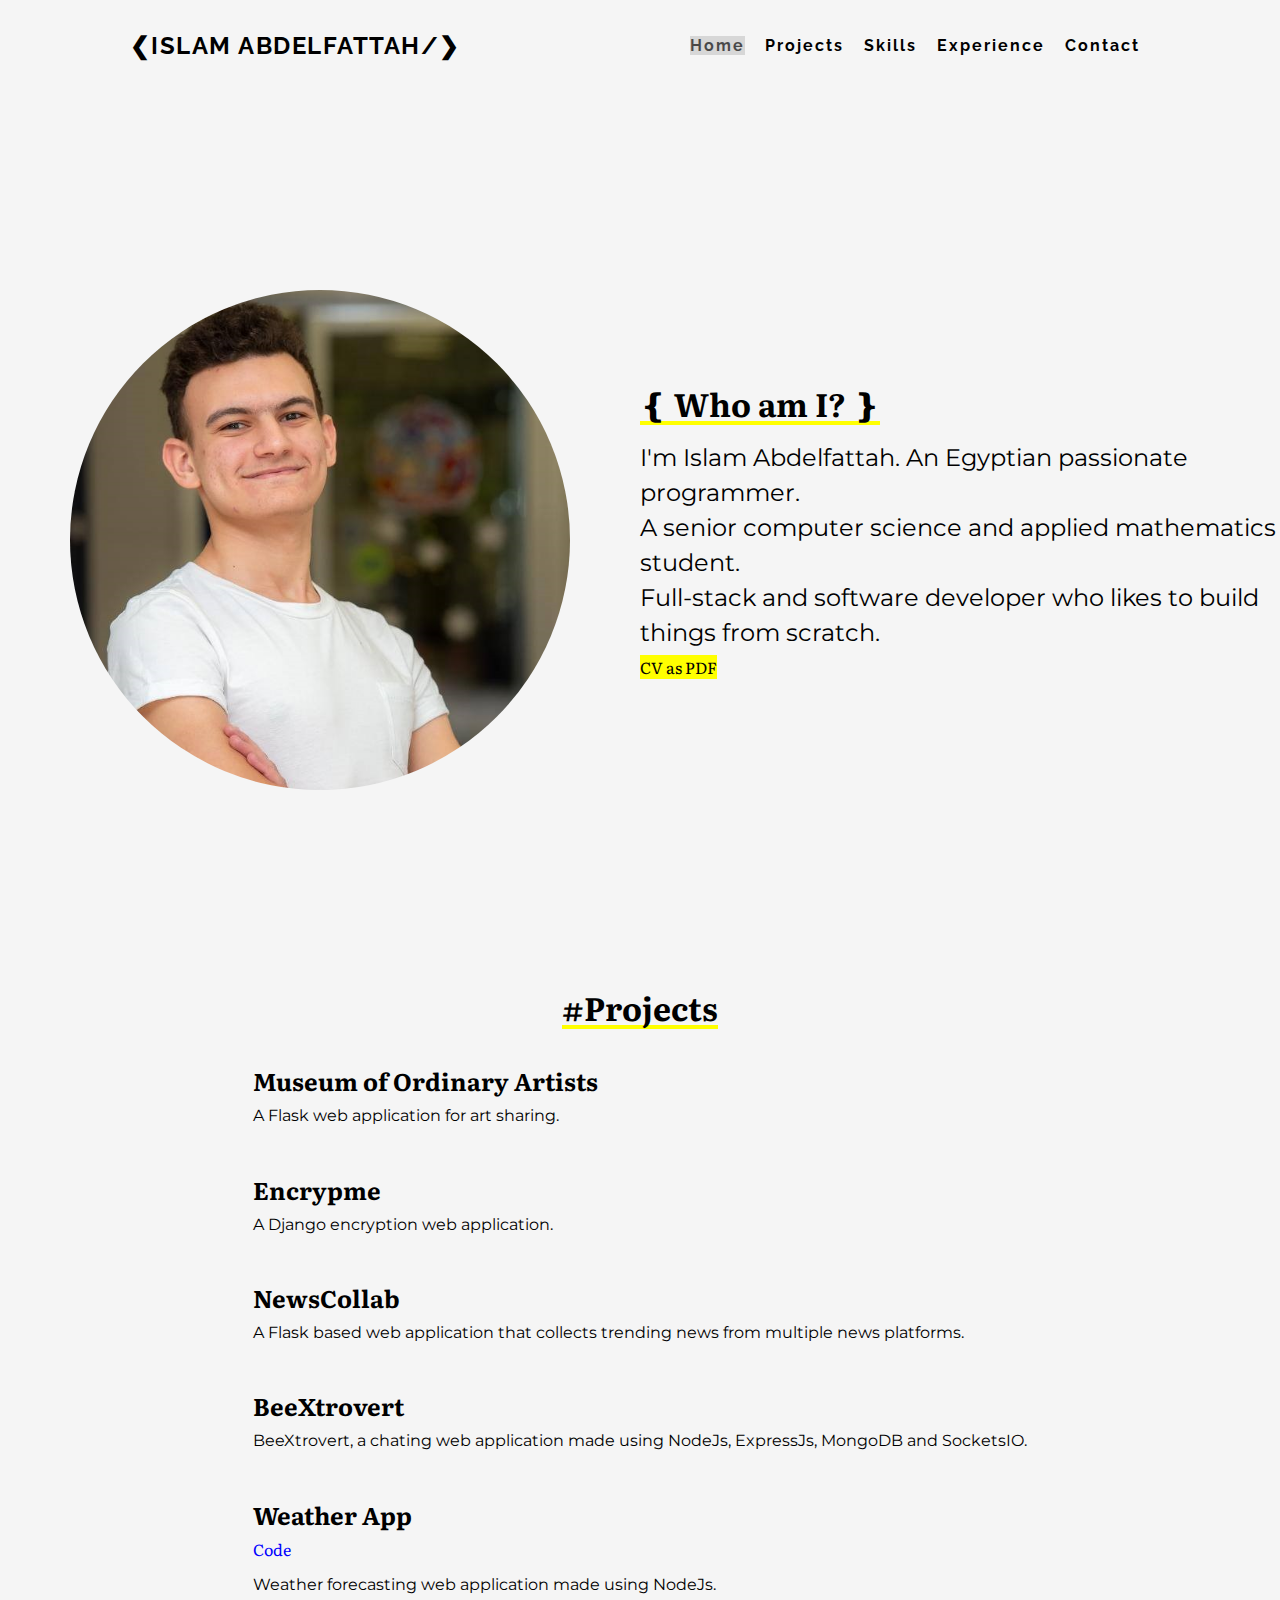
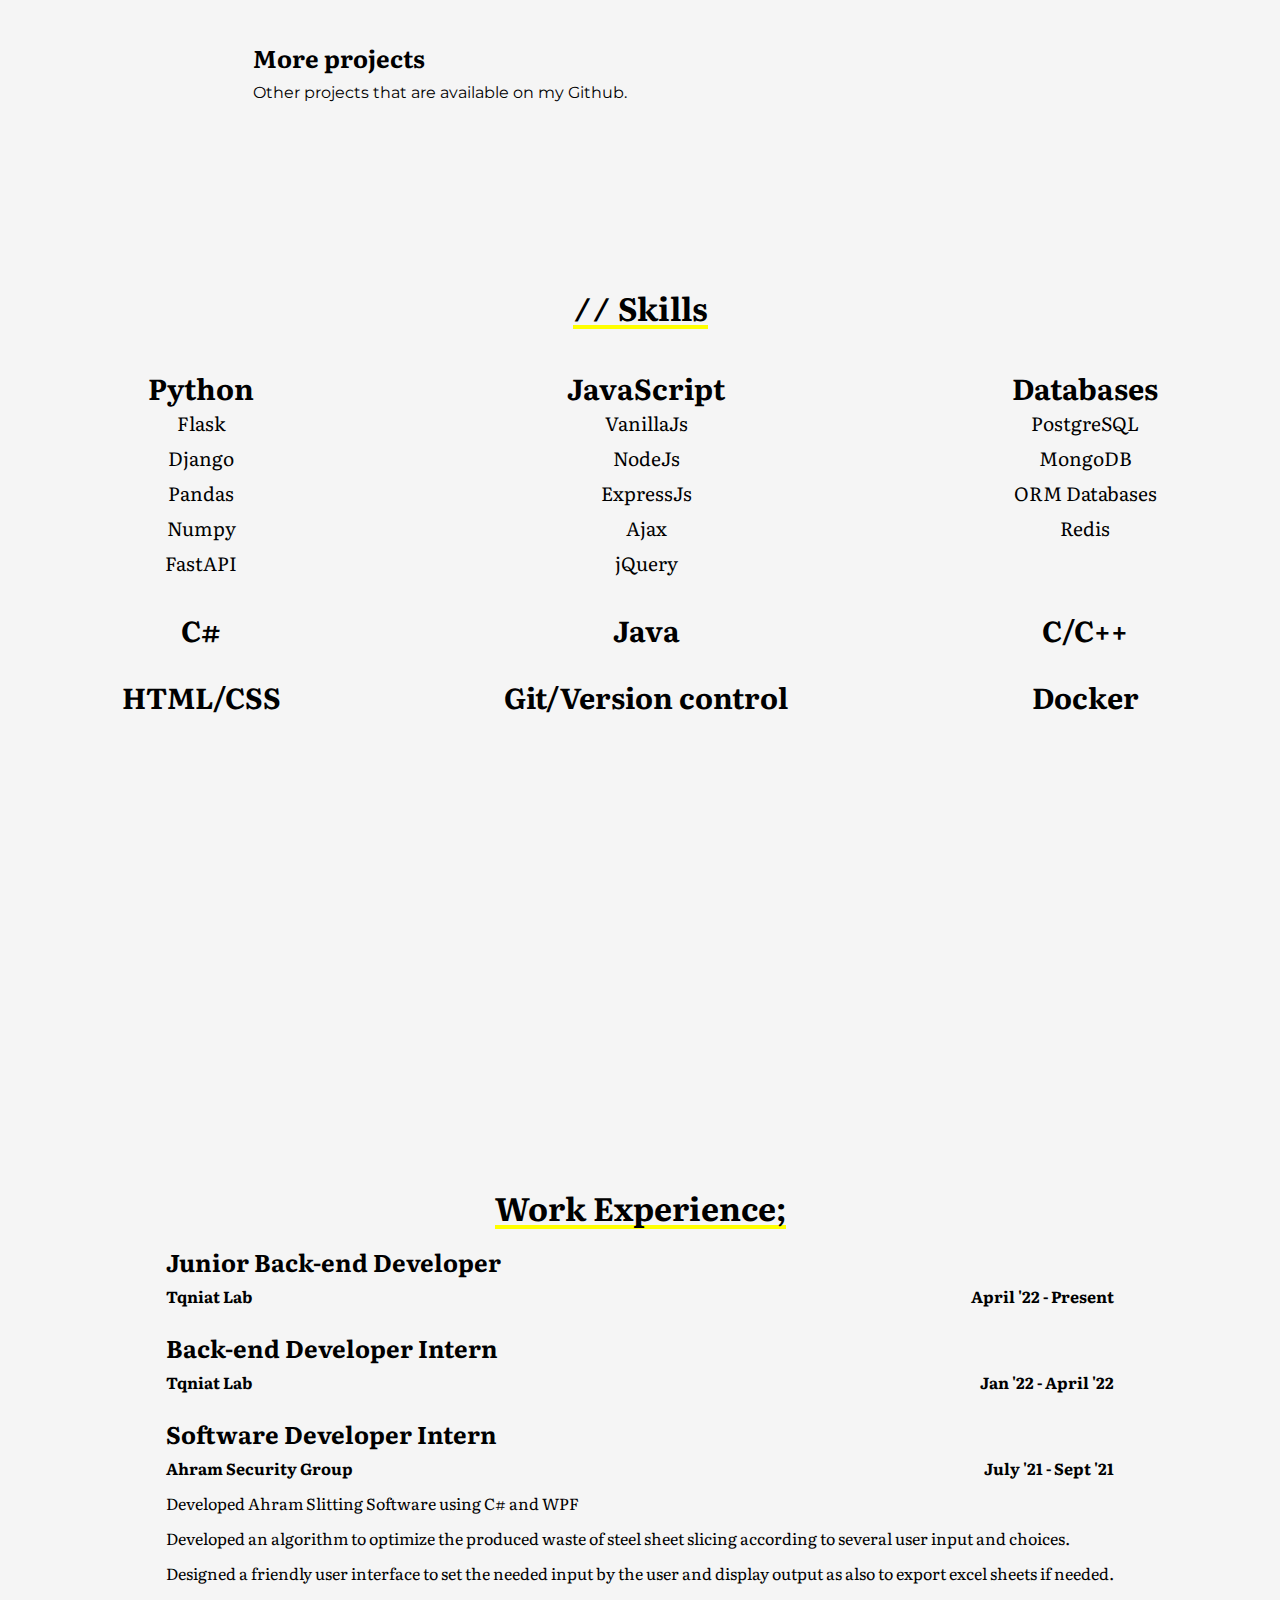
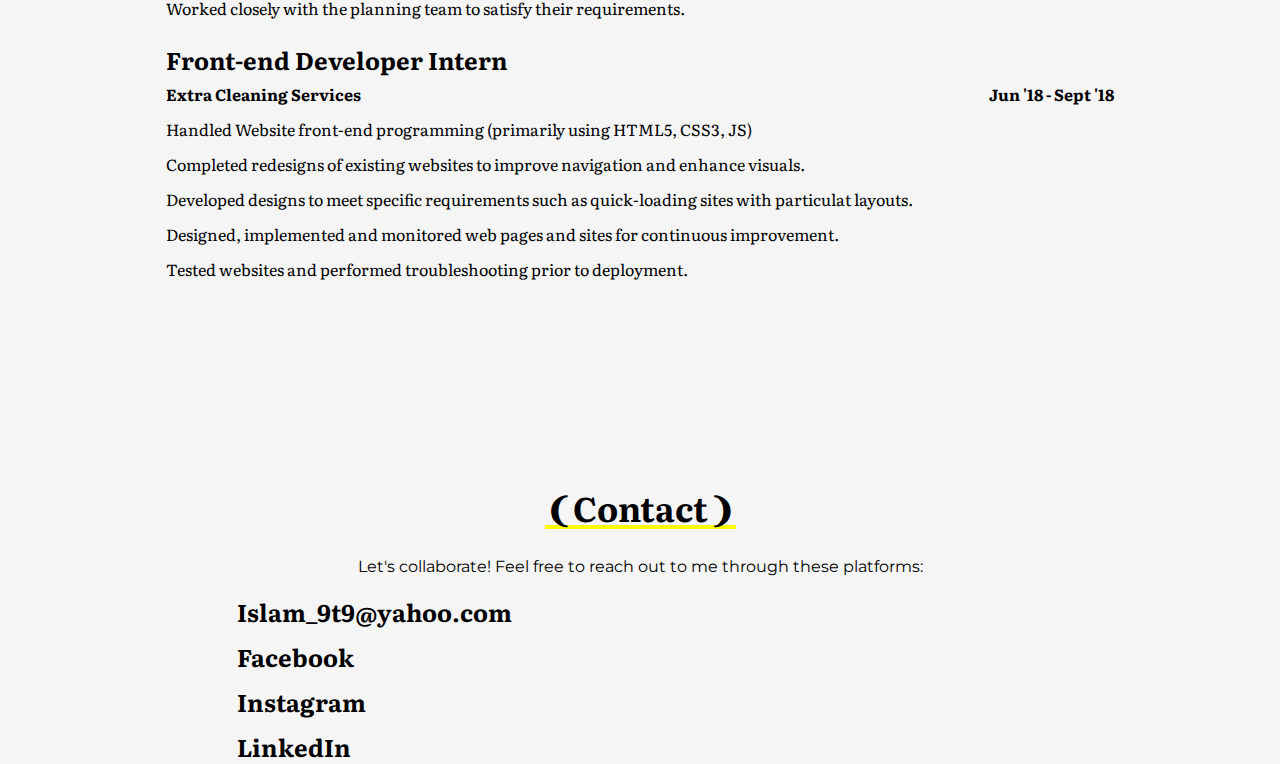
==== index.html @ d3b5d3ce "add experience and updated resume" ====
<!DOCTYPE html>
<html lang="en" dir="ltr">

<head>
  <meta charset="utf-8">
  <meta name="viewport" content="width=device-width, initial-scale=1.0">
  <title>Islam Abdelfattah</title>
  <link rel="stylesheet" href="reset.css">
  <link rel="stylesheet" href="tNav.css">
  <link rel="stylesheet" href="article.css">
  <link rel="stylesheet" href="footer.css">
  <link href="https://fonts.googleapis.com/css?family=Cairo|Literata|Montserrat:300|Raleway:200&display=swap"
    rel="stylesheet">
  <link rel="stylesheet" href="https://cdnjs.cloudflare.com/ajax/libs/font-awesome/4.7.0/css/font-awesome.min.css">
  <!-- Global site tag (gtag.js) - Google Analytics -->
  <script async src="https://www.googletagmanager.com/gtag/js?id=UA-144061270-1"></script>
  <script>
    window.dataLayer = window.dataLayer || [];
    function gtag() { dataLayer.push(arguments); }
    gtag('js', new Date());

    gtag('config', 'UA-144061270-1');
  </script>
</head>

<body>
  <nav>
    <div class="logo">
      <a href="index.html">
        <h1>&#10094;Islam Abdelfattah/&#10095;</h1>
      </a>
    </div>
    <ul class="topnav-links">
      <li class="home fade">
        <a href="index.html">Home</a>
      </li>
      <li>
        <a href="#proj">Projects</a>
      </li>
      <li>
        <a href="#skills">Skills</a>
      </li>
      <li>
        <a href="#experience">Experience</a>
      </li>
      <li>
        <a href="#contact">Contact</a>
      </li>
    </ul>
  </nav>
  <article>
    <section class="intro">
      <div class="row">
        <div class="column image-r">
          <img src="profilepic.jpg" alt="Profile Picture" class="profile-pic" id="img">
        </div>
        <div class="column wai-r">
          <div class="wai">
            <h1 id="me">&#10100; Who am I? &#10101;</h1>
            <p>I'm Islam Abdelfattah. An Egyptian passionate programmer. <br>
              A senior computer science and applied mathematics student.<br>
              Full-stack and software developer who likes to build things from scratch.
            </p>
            <a href="Islam_Abdelfattah_resume.pdf">
              CV as PDF
            </a>
          </div>
        </div>
    </section>
    <section id="proj" class="projects">
      <div class="myprojects">
        <h1>&num;Projects</h1>
      </div>
      <div class="projects-list">
        <ul>
          <li>
            <h2>
              <a href="https://mofoa.herokuapp.com" target="_blank">Museum of Ordinary Artists</a>
            </h2>
            <p>A Flask web application for art sharing.</p>
          </li>
          <li>
            <h2>
              <a href="https://encrypme.herokuapp.com" target="_blank">Encrypme</a>
            </h2>
            <p>A Django encryption web application.</p>
          </li>
          <li>
            <h2>
              <a href="https://github.com/islamaf/News-Collab" target="_blank">NewsCollab</a>
            </h2>
            <p>A Flask based web application that collects trending news from multiple news platforms.</p>
          </li>
          <li>
            <h2>
              <a href="https://beextrovert.herokuapp.com/" target="_blank">BeeXtrovert</a>
            </h2>
            <p>BeeXtrovert, a chating web application made using NodeJs, ExpressJs, MongoDB and SocketsIO.</p>
          </li>
          <li>
            <h2>
              <a href="https://thenodeweatherapp.herokuapp.com/" target="_blank">Weather App</a>
            </h2>
            <a style="color: blue;" href="https://github.com/islamaf/node-weather-website" target="_blank">Code</a>
            <p>Weather forecasting web application made using NodeJs.</p>
          </li>
          <li>
            <h2>
              <a href="https://github.com/islamaf" target="_blank">More projects</a>
            </h2>
            <p>Other projects that are available on my Github.</p>
          </li>
        </ul>
      </div>
    </section>
    <section id="skills" class="my-cv">
      <div class="cv-header">
        <h1>&#8725;&#8725; Skills</h1>
      </div>
      <div class="grid-container">
        <div class="grid-item">
          <h2>Python</h2>
          <div>
            <ul>
              <li>Flask</li>
              <li>Django</li>
              <li>Pandas</li>
              <li>Numpy</li>
              <li>FastAPI</li>
            </ul>
          </div>
        </div>
        <div class="grid-item">
          <h2>JavaScript</h2>
          <div>
            <ul>
              <li>VanillaJs</li>
              <li>NodeJs</li>
              <li>ExpressJs</li>
              <li>Ajax</li>
              <li>jQuery</li>
            </ul>
          </div>
        </div>
        <div class="grid-item">
          <h2>Databases</h2>
          <div>
            <ul>
              <li>PostgreSQL</li>
              <li>MongoDB</li>
              <li>ORM Databases</li>
              <li>Redis</li>
            </ul>
          </div>
        </div>
        <div class="grid-item">
          <h2>C#</h2>
        </div>
        <div class="grid-item">
          <h2>Java</h2>
        </div>
        <div class="grid-item">
          <h2>C/C++</h2>
        </div>
        <div class="grid-item">
          <h2>HTML/CSS</h2>
        </div>
        <div class="grid-item">
          <h2>Git/Version control</h2>
        </div>
        <div class="grid-item">
          <h2>Docker</h2>
        </div>
      </div>
    </section>
    <section id="experience" class="experience">
      <div class="xp-header">
        <h1>Work Experience&#59;</h1>
      </div>
      <div class="work-xp">
        <div class="xp">
          <h2>Junior Back-end Developer</h2>
          <div style="display: flex; justify-content: space-between;">
            <h3>
              <a href="https://tqniat.com/" target="_blank">Tqniat Lab</a>
            </h3>
            <h3>April '22 - Present</h3>
          </div>
        </div>
        <div class="xp">
          <h2>Back-end Developer Intern</h2>
          <div style="display: flex; justify-content: space-between;">
            <h3>
              <a href="https://tqniat.com/" target="_blank">Tqniat Lab</a>
            </h3>
            <h3>Jan '22 - April '22</h3>
          </div>
        </div>
        <div class="xp">
          <h2>Software Developer Intern</h2>
          <div style="display: flex; justify-content: space-between;">
            <h3>
              <a href="https://ahramsg.com/" target="_blank">Ahram Security Group</a>
            </h3>
            <h3>July '21 - Sept '21</h3>
          </div>
          <div>
            <li>Developed Ahram Slitting Software using C# and WPF</li>
            <li>Developed an algorithm to optimize the produced waste of steel sheet slicing
              according to several user input and choices.</li>
            <li>Designed a friendly user interface to set the needed input by the user and display output
              as also to export excel sheets if needed.</li>
            <li>Worked closely with the planning team to satisfy their requirements.</li>
          </div>
        </div>
        <div class="xp">
          <h2>Front-end Developer Intern</h2>
          <div style="display: flex; justify-content: space-between;">
            <h3>
              <a href="https://extracleaning.ae/" target="_blank">Extra Cleaning Services</a>
            </h3>
            <h3>Jun '18 - Sept '18</h3>
          </div>
          <div>
            <li>Handled Website front-end programming (primarily using HTML5,
              CSS3, JS)</li>
            <li> Completed redesigns of existing websites to improve navigation and
              enhance visuals.</li>
            <li>Developed designs to meet specific requirements such as quick-loading sites with particulat layouts.
            </li>
            <li>Designed, implemented and monitored web pages and sites for
              continuous improvement.</li>
            <li>Tested websites and performed troubleshooting prior to deployment.</li>
          </div>
        </div>
      </div>
    </section>
    <footer id="contact">
      <div class="contact">
        <h1>&#10088;Contact&#10089;</h1>
      </div>
      <div class="content-list">
        <p>Let's collaborate! Feel free to reach out to me through these platforms:</p>
        <ul>
          <li>
            <h2>
              <a id="email" onclick="copyEmail(this)">
                <span>Islam_9t9@yahoo.com</span>
              </a>
            </h2>
          </li>
          <li>
            <h2>
              <a href="https://www.facebook.com/jeezoii">Facebook</a>
            </h2>
          </li>
          <li>
            <h2>
              <a href="https://www.instagram.com/islamaf_/">Instagram</a>
            </h2>
          </li>
          <li>
            <h2>
              <a href="https://www.linkedin.com/in/islam-abdelfattah-31661b151/">LinkedIn</a>
            </h2>
          </li>
        </ul>
      </div>
    </footer>
  </article>
  <script type="text/javascript">
    function copyEmail(that) {
      var inp = document.createElement('input');
      document.body.appendChild(inp)
      inp.value = that.textContent
      inp.select();
      document.execCommand('copy', false);
      inp.remove();
    } 
  </script>
</body>

</html>
---- tNav.css ----
nav {
  font-family: 'Raleway', sans-serif;
  justify-content: space-around;
  align-items: center;
  display: flex;
  margin-left: 20px;
  margin-right: 20px;
  min-height: 10vh;
}

.logo {
  text-transform: uppercase;
  letter-spacing: 1.5px;
  font-size: 24px;
  padding: 10px;
}

.home a {
  background-color: #cbcbcb;
  transition: all 0.5s ease-in;
}

/* English and Russian versions */
.topnav-links {
  margin-right: 20px;
  font-family: 'Raleway', sans-serif;
  font-weight: bold;
  display: flex;
  justify-content: center;
}

.topnav-links a {
  margin-left: 20px;
  letter-spacing: 2px;
  font-size: 16px;
}

.topnav-links a:hover {
  border-bottom: 2px solid rgba(0, 0, 0, 0.8);
  transition: all 0.15s linear;
}

/* Arabic version */
.topnav-links-ar {
  margin-right: 20px;
  font-family: 'Raleway', sans-serif;
  font-weight: lighter;
  display: flex;
  justify-content: center;
}

.topnav-links-ar a {
  margin-left: 20px;
  /* letter-spacing: 2px; */
  font-size: 16px;
}

.topnav-links-ar a:hover {
  border-bottom: 2px solid rgba(0, 0, 0, 0.8);
  transition: all 0.15s linear;
}

/* Dropdown Button */
.dropbtn {
  color: black;
}

/* The container <div> - needed to position the dropdown content */
.dropdown {
  position: relative;
  display: inline-block;
}

/* Dropdown Content (Hidden by Default) */
.dropdown-content {
  display: none;
  position: absolute;
  background-color: #f1f1f1;
  min-width: 60px;
  box-shadow: 0px 8px 16px 0px rgba(0,0,0,0.2);
  z-index: 1;
}

/* Links inside the dropdown */
.dropdown-content a {
  color: black;
  padding: 12px 16px;
  text-decoration: none;
  display: block;
  margin-left: 0px;
}

/* Change color of dropdown links on hover */
.dropdown-content a:hover {background-color: #ddd;}

/* Show the dropdown menu on hover */
.dropdown:hover .dropdown-content {display: block;}

/* Change the background color of the dropdown button when the dropdown content is shown */
/* .dropdown:hover .dropbtn {background-color: #3e8e41;} */


@media screen and (max-width: 768px) {
  nav {
    justify-content: center;
    display: block;
    margin: 0;
    min-height: 8vh;
  }

  .logo {
    text-align: center;
    font-size: 24px;
    padding: 8px;
  }

  .topnav-links {
    justify-content: center;
    width: 100%;
  }

  .topnav-links a {
    font-size: 14px;
    white-space: nowrap;
  }
}
---- article.css ----
article {
  font-family: 'Literata', serif;
  line-height: 35px;
}

article h1 {
  font-size: 2em;
}

article h2 {
  font-size: 1.5em;
}

article p {
  font-family: 'Montserrat', sans-serif;
}

.intro, .projects, .my-cv, .experience {
  height: 100vh;
  /* width: 70%; */
}

.intro, .image-r, .wai-r {
  display: flex;
  justify-content: center;
  align-items: center;
}

.profile-pic {
  border-radius: 50%;
  width: 500px;
  height: 500px;
  transition: transform 1.2s ease-in-out;
}

.profile-pic:hover {
  transform: rotate(360deg);
}

.wai {
  display: block;
  margin-top: 6rem;
}

.wai p {
  font-size: 1.5em;
}

.wai h1, .wai h2, .myprojects h1, .cv-header h1, .xp-header h1 {
  border-bottom: 4px solid yellow;
  margin-bottom: 15px;
}

#me {
  width: fit-content;
}

.wai a {
  color: black;
  background-color: yellow;
}

.myprojects, .cv-header, .xp-header {
  display: flex;
  justify-content: center;
}

.projects-list {
  display: flex;
  justify-content: center;
  align-items: center;
}

.work-xp {
  display: grid;
  justify-content: center;
  align-items: center;
}

.xp {
  margin-bottom: 1rem;
}

.projects-list li {
  width: 100%;
  padding: 1.2rem 0px;
  transition: all 0.8s ease-in-out;
}

.projects-list li:hover {
  margin-left: 10%;
}

.grid-container {
  display: grid;
  grid-template-columns: auto auto auto;
  padding: 10px;
}

.grid-item {
  font-size: 1.2em;
  padding: 1rem;
  text-align: center;
}

@media screen and (max-width: 768px) {
  article {
    font-family: 'Literata', serif;
    margin: 0;
    margin-top: 0;
    line-height: 10px;
  }

  .wai {
    margin: 0;
  }

  .wai p {
    font-size: 1em;
    line-height: 1.2;
  }

  .profile-pic {
    border-radius: 50%;
    width: 300px;
    height: 300px;
    margin-top: 10px;
    transition: transform 1.2s ease-in-out;
  }

  .wai {
    text-align: center;
    display: block;
  }

  .wai h1, .wai h2, .myprojects h1 {
    line-height: normal;
  }

  #me {
    display: inline-flex;
  }

  .projects {
    text-align: center;
  }

  .projects-list li {
    width: 90%;
    line-height: normal;
    padding: 10px 0px;
  }  

  .grid-container {
    grid-template-columns: auto;
  }
  
  .grid-item {
    padding: 2rem 0;
  }

  .grid-item li {
    padding: 1.5rem 0;
  }

  .work-xp {
    display: grid;
    justify-content: center;
    align-items: center;
  }
  
  .xp {
    margin: 1.5rem 0;
    line-height: 2;
  }  

  .intro, .projects, .my-cv, .experience {
    height: 100%;
    margin-top: 3rem;
  }

  .wai a {
    line-height: 2;
    color: black;
    background-color: yellow;
  }
}
---- footer.css ----
footer {
  /* font-family: 'Cairo', sans-serif; */
  font-family: 'Literata', serif;
  text-align: center;
  margin: 0 auto;
  position: relative;
  width: 70%;
  bottom: 0;
  height: 40%;
}

.content-list p {
  font-family: 'Montserrat', sans-serif;
  font-size: 16px;
  padding-top: 20px;
}

.content-list li {
  text-align: left;
  padding-top: 10px;
  margin-left: 5%;
}

.content-list li a {
  transition: all 0.8s ease;
}

.content-list li a:hover {
  margin-left: 40px;
  transition: all 0.8s ease;
}

footer h1 {
  font-size: 34px;
}

.contact {
  display: flex;
  justify-content: center;
}

.contact h1 {
  border-bottom: 4px solid yellow;
}

#email {
  cursor: pointer;
}

/* #email::after {
  content: "Islam_9t9@yahoo.com";
} */

#email:hover span {
  display: none;
}

#email:hover:before {
  content: "Copy to clipboard";
}

#email:active::before {
  content: "Copied!";
}

.icons {
  display: flex;
  justify-content: center;
  margin: 5px;
}

.fa {
  padding: 15px;
  font-size: 30px;
  width: 15px;
  text-align: center;
  text-decoration: none;
  border-radius: 50%;
  margin: 5px;
}

.fa:hover {
    opacity: 0.7;
}

.fa-facebook {
  background: #3B5998;
  color: white;
}

.fa-instagram {
  background: #125688;
  color: white;
}

.fa-twitter {
  background: #55ACEE;
  color: white;
}

.fa-envelope {
  background-color: #0066FF;
  color: white;
}

@media screen and (max-width: 768px) {
  footer {
    line-height: normal;
    margin-top: 25px;
    width: 90%;
  }

  footer h1 {
    font-size: 28px;
  }

  .content-list p {
    padding-top: 0;
  }

  .content-list li {
    text-align: center;
  }
}
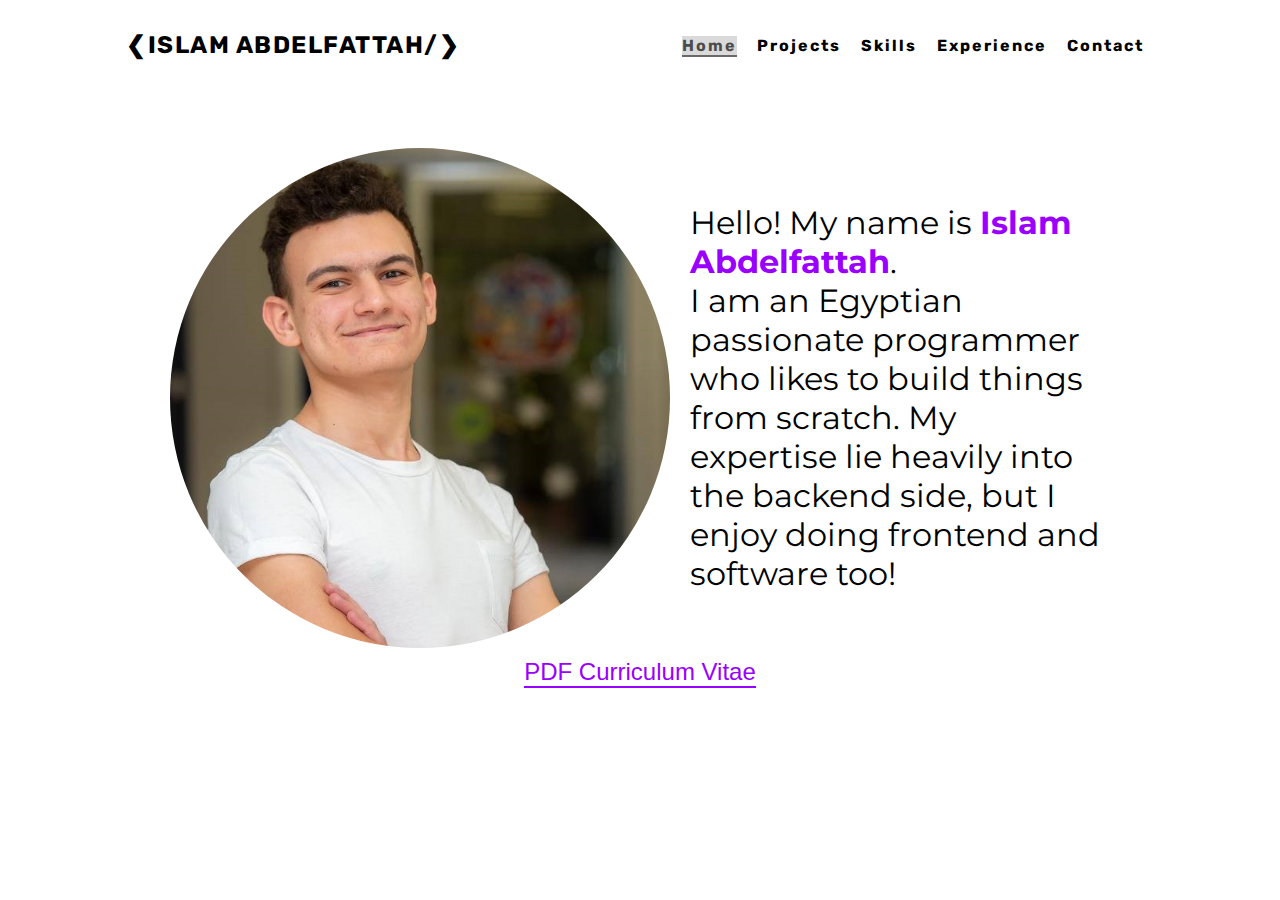
==== commit 5b43febf: "update design" ====
--- a/index.html
+++ b/index.html
@@ -32,241 +32,46 @@
     </div>
     <ul class="topnav-links">
       <li class="home fade">
-        <a href="index.html">Home</a>
+        <a style="border-bottom: 2px solid rgba(0, 0, 0, 0.8)" href="index.html">Home</a>
       </li>
       <li>
-        <a href="#proj">Projects</a>
+        <a href="projects.html">Projects</a>
       </li>
       <li>
-        <a href="#skills">Skills</a>
+        <a href="skills.html">Skills</a>
       </li>
       <li>
-        <a href="#experience">Experience</a>
+        <a href="experience.html">Experience</a>
       </li>
       <li>
-        <a href="#contact">Contact</a>
+        <a href="contact.html">Contact</a>
       </li>
     </ul>
   </nav>
   <article>
-    <section class="intro">
+    <div class="index">
       <div class="row">
         <div class="column image-r">
           <img src="profilepic.jpg" alt="Profile Picture" class="profile-pic" id="img">
         </div>
         <div class="column wai-r">
           <div class="wai">
-            <h1 id="me">&#10100; Who am I? &#10101;</h1>
-            <p>I'm Islam Abdelfattah. An Egyptian passionate programmer. <br>
-              A senior computer science and applied mathematics student.<br>
-              Full-stack and software developer who likes to build things from scratch.
+            <p>
+              Hello! My name is <span class="name">Islam Abdelfattah</span>. <br>
+              I am an Egyptian passionate programmer who likes to build things from scratch.
+              My expertise lie heavily into the backend side, but I enjoy doing frontend and software too! <br>
             </p>
-            <a href="Islam_Abdelfattah_resume.pdf">
-              CV as PDF
-            </a>
-          </div>
-        </div>
-    </section>
-    <section id="proj" class="projects">
-      <div class="myprojects">
-        <h1>&num;Projects</h1>
-      </div>
-      <div class="projects-list">
-        <ul>
-          <li>
-            <h2>
-              <a href="https://mofoa.herokuapp.com" target="_blank">Museum of Ordinary Artists</a>
-            </h2>
-            <p>A Flask web application for art sharing.</p>
-          </li>
-          <li>
-            <h2>
-              <a href="https://encrypme.herokuapp.com" target="_blank">Encrypme</a>
-            </h2>
-            <p>A Django encryption web application.</p>
-          </li>
-          <li>
-            <h2>
-              <a href="https://github.com/islamaf/News-Collab" target="_blank">NewsCollab</a>
-            </h2>
-            <p>A Flask based web application that collects trending news from multiple news platforms.</p>
-          </li>
-          <li>
-            <h2>
-              <a href="https://beextrovert.herokuapp.com/" target="_blank">BeeXtrovert</a>
-            </h2>
-            <p>BeeXtrovert, a chating web application made using NodeJs, ExpressJs, MongoDB and SocketsIO.</p>
-          </li>
-          <li>
-            <h2>
-              <a href="https://thenodeweatherapp.herokuapp.com/" target="_blank">Weather App</a>
-            </h2>
-            <a style="color: blue;" href="https://github.com/islamaf/node-weather-website" target="_blank">Code</a>
-            <p>Weather forecasting web application made using NodeJs.</p>
-          </li>
-          <li>
-            <h2>
-              <a href="https://github.com/islamaf" target="_blank">More projects</a>
-            </h2>
-            <p>Other projects that are available on my Github.</p>
-          </li>
-        </ul>
-      </div>
-    </section>
-    <section id="skills" class="my-cv">
-      <div class="cv-header">
-        <h1>&#8725;&#8725; Skills</h1>
-      </div>
-      <div class="grid-container">
-        <div class="grid-item">
-          <h2>Python</h2>
-          <div>
-            <ul>
-              <li>Flask</li>
-              <li>Django</li>
-              <li>Pandas</li>
-              <li>Numpy</li>
-              <li>FastAPI</li>
-            </ul>
-          </div>
-        </div>
-        <div class="grid-item">
-          <h2>JavaScript</h2>
-          <div>
-            <ul>
-              <li>VanillaJs</li>
-              <li>NodeJs</li>
-              <li>ExpressJs</li>
-              <li>Ajax</li>
-              <li>jQuery</li>
-            </ul>
-          </div>
-        </div>
-        <div class="grid-item">
-          <h2>Databases</h2>
-          <div>
-            <ul>
-              <li>PostgreSQL</li>
-              <li>MongoDB</li>
-              <li>ORM Databases</li>
-              <li>Redis</li>
-            </ul>
-          </div>
-        </div>
-        <div class="grid-item">
-          <h2>C#</h2>
-        </div>
-        <div class="grid-item">
-          <h2>Java</h2>
-        </div>
-        <div class="grid-item">
-          <h2>C/C++</h2>
-        </div>
-        <div class="grid-item">
-          <h2>HTML/CSS</h2>
-        </div>
-        <div class="grid-item">
-          <h2>Git/Version control</h2>
-        </div>
-        <div class="grid-item">
-          <h2>Docker</h2>
-        </div>
-      </div>
-    </section>
-    <section id="experience" class="experience">
-      <div class="xp-header">
-        <h1>Work Experience&#59;</h1>
-      </div>
-      <div class="work-xp">
-        <div class="xp">
-          <h2>Junior Back-end Developer</h2>
-          <div style="display: flex; justify-content: space-between;">
-            <h3>
-              <a href="https://tqniat.com/" target="_blank">Tqniat Lab</a>
-            </h3>
-            <h3>April '22 - Present</h3>
-          </div>
-        </div>
-        <div class="xp">
-          <h2>Back-end Developer Intern</h2>
-          <div style="display: flex; justify-content: space-between;">
-            <h3>
-              <a href="https://tqniat.com/" target="_blank">Tqniat Lab</a>
-            </h3>
-            <h3>Jan '22 - April '22</h3>
-          </div>
-        </div>
-        <div class="xp">
-          <h2>Software Developer Intern</h2>
-          <div style="display: flex; justify-content: space-between;">
-            <h3>
-              <a href="https://ahramsg.com/" target="_blank">Ahram Security Group</a>
-            </h3>
-            <h3>July '21 - Sept '21</h3>
-          </div>
-          <div>
-            <li>Developed Ahram Slitting Software using C# and WPF</li>
-            <li>Developed an algorithm to optimize the produced waste of steel sheet slicing
-              according to several user input and choices.</li>
-            <li>Designed a friendly user interface to set the needed input by the user and display output
-              as also to export excel sheets if needed.</li>
-            <li>Worked closely with the planning team to satisfy their requirements.</li>
-          </div>
-        </div>
-        <div class="xp">
-          <h2>Front-end Developer Intern</h2>
-          <div style="display: flex; justify-content: space-between;">
-            <h3>
-              <a href="https://extracleaning.ae/" target="_blank">Extra Cleaning Services</a>
-            </h3>
-            <h3>Jun '18 - Sept '18</h3>
-          </div>
-          <div>
-            <li>Handled Website front-end programming (primarily using HTML5,
-              CSS3, JS)</li>
-            <li> Completed redesigns of existing websites to improve navigation and
-              enhance visuals.</li>
-            <li>Developed designs to meet specific requirements such as quick-loading sites with particulat layouts.
-            </li>
-            <li>Designed, implemented and monitored web pages and sites for
-              continuous improvement.</li>
-            <li>Tested websites and performed troubleshooting prior to deployment.</li>
           </div>
         </div>
       </div>
-    </section>
-    <footer id="contact">
-      <div class="contact">
-        <h1>&#10088;Contact&#10089;</h1>
-      </div>
-      <div class="content-list">
-        <p>Let's collaborate! Feel free to reach out to me through these platforms:</p>
-        <ul>
-          <li>
-            <h2>
-              <a id="email" onclick="copyEmail(this)">
-                <span>Islam_9t9@yahoo.com</span>
-              </a>
-            </h2>
-          </li>
-          <li>
-            <h2>
-              <a href="https://www.facebook.com/jeezoii">Facebook</a>
-            </h2>
-          </li>
-          <li>
-            <h2>
-              <a href="https://www.instagram.com/islamaf_/">Instagram</a>
-            </h2>
-          </li>
-          <li>
-            <h2>
-              <a href="https://www.linkedin.com/in/islam-abdelfattah-31661b151/">LinkedIn</a>
-            </h2>
-          </li>
-        </ul>
-      </div>
-    </footer>
+    </div>
+    <div class="cv">
+      <a href="Islam_Abdelfattah_resume.pdf">
+        <button type="button">
+          PDF Curriculum Vitae
+        </button>
+      </a>
+    </div>
   </article>
   <script type="text/javascript">
     function copyEmail(that) {
--- a/tNav.css
+++ b/tNav.css
@@ -1,8 +1,12 @@
+@import url('https://fonts.googleapis.com/css2?family=Rubik:wght@300&display=swap');
+
 nav {
-  font-family: 'Raleway', sans-serif;
+  /* font-family: 'Raleway', sans-serif; */
+  font-family: 'Rubik', sans-serif;
   justify-content: space-around;
   align-items: center;
   display: flex;
+  /* color: #9900ff; */
   margin-left: 20px;
   margin-right: 20px;
   min-height: 10vh;
@@ -23,8 +27,9 @@
 /* English and Russian versions */
 .topnav-links {
   margin-right: 20px;
-  font-family: 'Raleway', sans-serif;
+  font-family: 'Rubik', sans-serif;
   font-weight: bold;
+  /* color: #9900ff; */
   display: flex;
   justify-content: center;
 }
--- a/article.css
+++ b/article.css
@@ -1,6 +1,6 @@
 article {
   font-family: 'Literata', serif;
-  line-height: 35px;
+  /* line-height: 35px; */
 }
 
 article h1 {
@@ -15,9 +15,37 @@
   font-family: 'Montserrat', sans-serif;
 }
 
+.index {
+  display: block;
+  margin-top: 3rem;
+  margin-left: 10rem;
+  margin-right: 10rem;
+}
+
+.cv {
+  display: block;
+  text-align: center;
+}
+
+.cv button {
+  border: none;
+  border-bottom: 2px solid #9900ff;
+  color: #9900ff;
+  font-size: 1.5em;
+  transition: all 1s;
+}
+
+.cv button:hover {
+  transform: skewX(-20deg);
+}
+
+.name {
+  color: #9900ff;
+  font-weight: bold;
+}
+
 .intro, .projects, .my-cv, .experience {
-  height: 100vh;
-  /* width: 70%; */
+  max-height: 100%;
 }
 
 .intro, .image-r, .wai-r {
@@ -30,7 +58,7 @@
   border-radius: 50%;
   width: 500px;
   height: 500px;
-  transition: transform 1.2s ease-in-out;
+  /* transition: transform 1.2s ease-in-out; */
 }
 
 .profile-pic:hover {
@@ -39,11 +67,11 @@
 
 .wai {
   display: block;
-  margin-top: 6rem;
+  /* margin-top: 6rem; */
 }
 
 .wai p {
-  font-size: 1.5em;
+  font-size: 2em;
 }
 
 .wai h1, .wai h2, .myprojects h1, .cv-header h1, .xp-header h1 {
@@ -60,49 +88,6 @@
   background-color: yellow;
 }
 
-.myprojects, .cv-header, .xp-header {
-  display: flex;
-  justify-content: center;
-}
-
-.projects-list {
-  display: flex;
-  justify-content: center;
-  align-items: center;
-}
-
-.work-xp {
-  display: grid;
-  justify-content: center;
-  align-items: center;
-}
-
-.xp {
-  margin-bottom: 1rem;
-}
-
-.projects-list li {
-  width: 100%;
-  padding: 1.2rem 0px;
-  transition: all 0.8s ease-in-out;
-}
-
-.projects-list li:hover {
-  margin-left: 10%;
-}
-
-.grid-container {
-  display: grid;
-  grid-template-columns: auto auto auto;
-  padding: 10px;
-}
-
-.grid-item {
-  font-size: 1.2em;
-  padding: 1rem;
-  text-align: center;
-}
-
 @media screen and (max-width: 768px) {
   article {
     font-family: 'Literata', serif;
@@ -111,8 +96,15 @@
     line-height: 10px;
   }
 
+  .index {
+    display: block;
+    margin-top: 3rem;
+    margin-left: 2rem;
+    margin-right: 2rem;
+  }
+
   .wai {
-    margin: 0;
+    margin: 2rem 0;
   }
 
   .wai p {
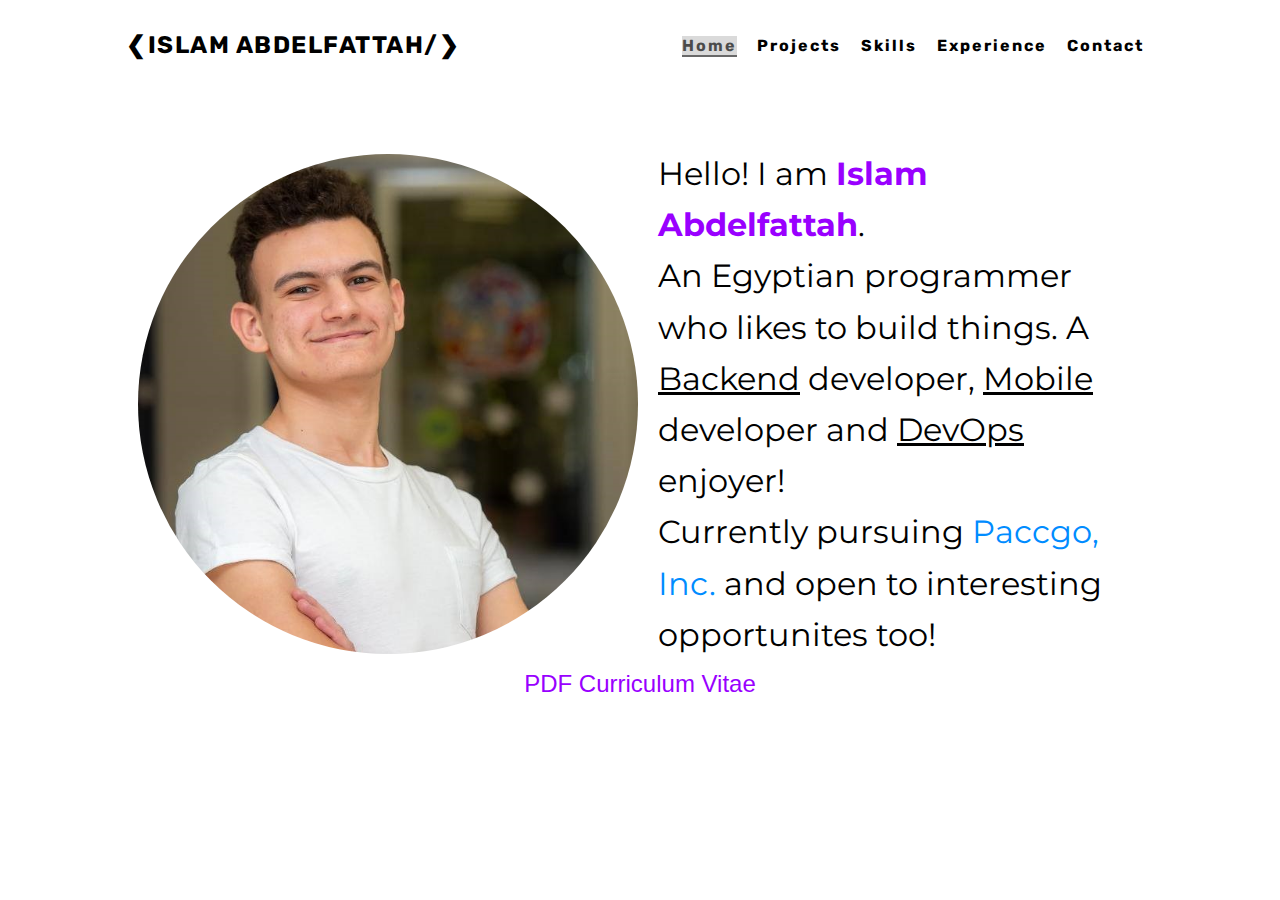
==== commit 95f7f054: "fix" ====
--- a/index.html
+++ b/index.html
@@ -5,6 +5,7 @@
   <meta charset="utf-8">
   <meta name="viewport" content="width=device-width, initial-scale=1.0">
   <title>Islam Abdelfattah</title>
+  <link rel="icon" type="image/x-icon" href="profilepic.ico">
   <link rel="stylesheet" href="reset.css">
   <link rel="stylesheet" href="tNav.css">
   <link rel="stylesheet" href="article.css">
@@ -57,16 +58,22 @@
         <div class="column wai-r">
           <div class="wai">
             <p>
-              Hello! My name is <span class="name">Islam Abdelfattah</span>. <br>
-              I am an Egyptian passionate programmer who likes to build things from scratch.
-              My expertise lie heavily into the backend side, but I enjoy doing frontend and software too! <br>
+              Hello! I am <span class="name">Islam Abdelfattah</span>. <br>
+              An Egyptian programmer who likes to build things.
+              A <span style="text-decoration: underline;">Backend</span> developer, <span
+                style="text-decoration: underline;">Mobile</span> developer and <span
+                style="text-decoration: underline;">DevOps</span> enjoyer!
+              <br>
+              Currently pursuing <a target="_blank" href="https://paccgo.com"
+                style="background-color: transparent; color: #008CFF;">Paccgo, Inc.</a>
+              and open to interesting opportunites too!
             </p>
           </div>
         </div>
       </div>
     </div>
     <div class="cv">
-      <a href="Islam_Abdelfattah_resume.pdf">
+      <a target="_blank" href="Islam_Abdelfattah_resume.pdf">
         <button type="button">
           PDF Curriculum Vitae
         </button>
--- a/article.css
+++ b/article.css
@@ -18,8 +18,9 @@
 .index {
   display: block;
   margin-top: 3rem;
-  margin-left: 10rem;
-  margin-right: 10rem;
+  margin-left: 8rem;
+  margin-right: 8rem;
+  line-height: 1.6;
 }
 
 .cv {
@@ -29,7 +30,7 @@
 
 .cv button {
   border: none;
-  border-bottom: 2px solid #9900ff;
+  /* border-bottom: 2px solid #9900ff; */
   color: #9900ff;
   font-size: 1.5em;
   transition: all 1s;
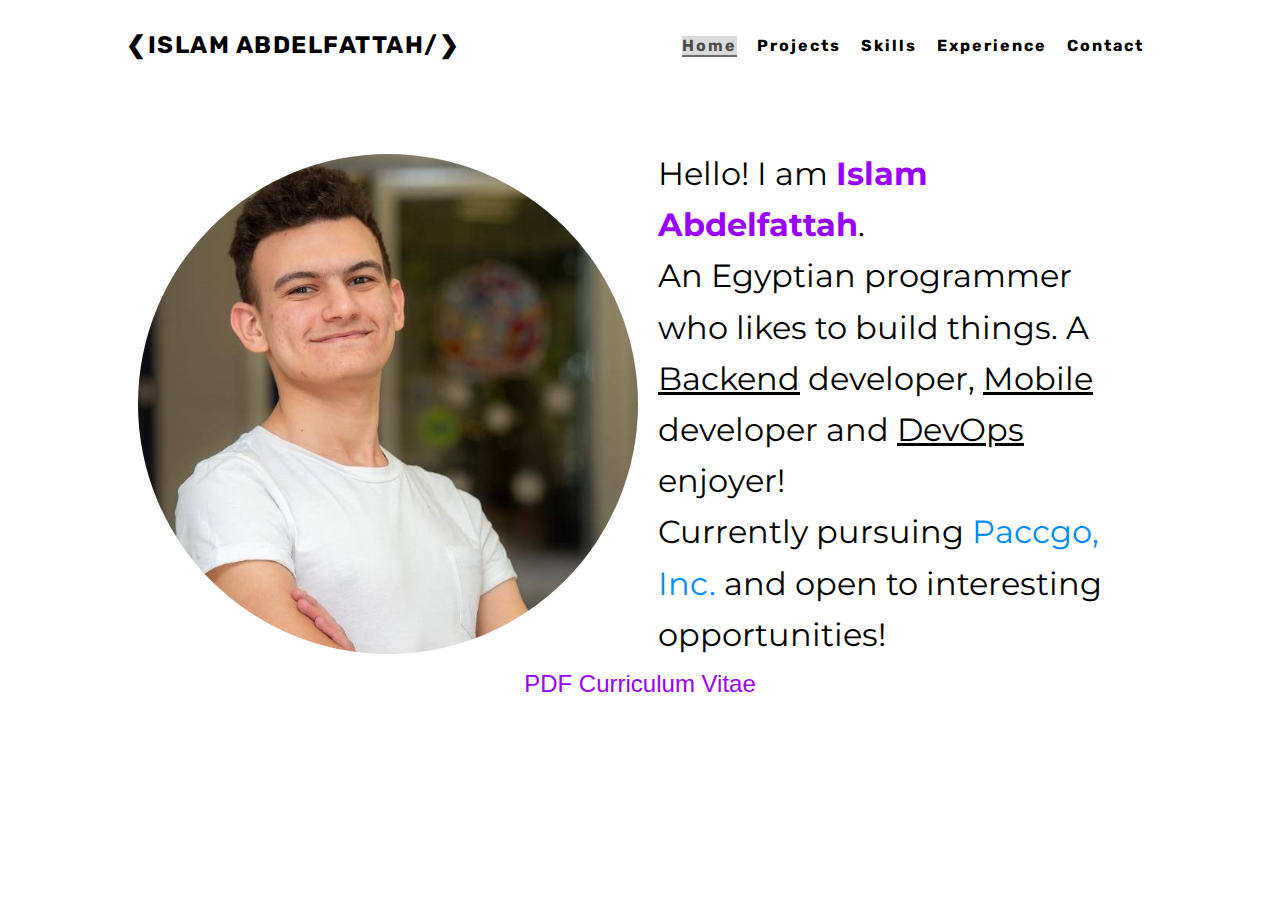
==== commit 640e8b5b: "fix: typo" ====
--- a/index.html
+++ b/index.html
@@ -66,7 +66,7 @@
               <br>
               Currently pursuing <a target="_blank" href="https://paccgo.com"
                 style="background-color: transparent; color: #008CFF;">Paccgo, Inc.</a>
-              and open to interesting opportunites too!
+              and open to interesting opportunities!
             </p>
           </div>
         </div>
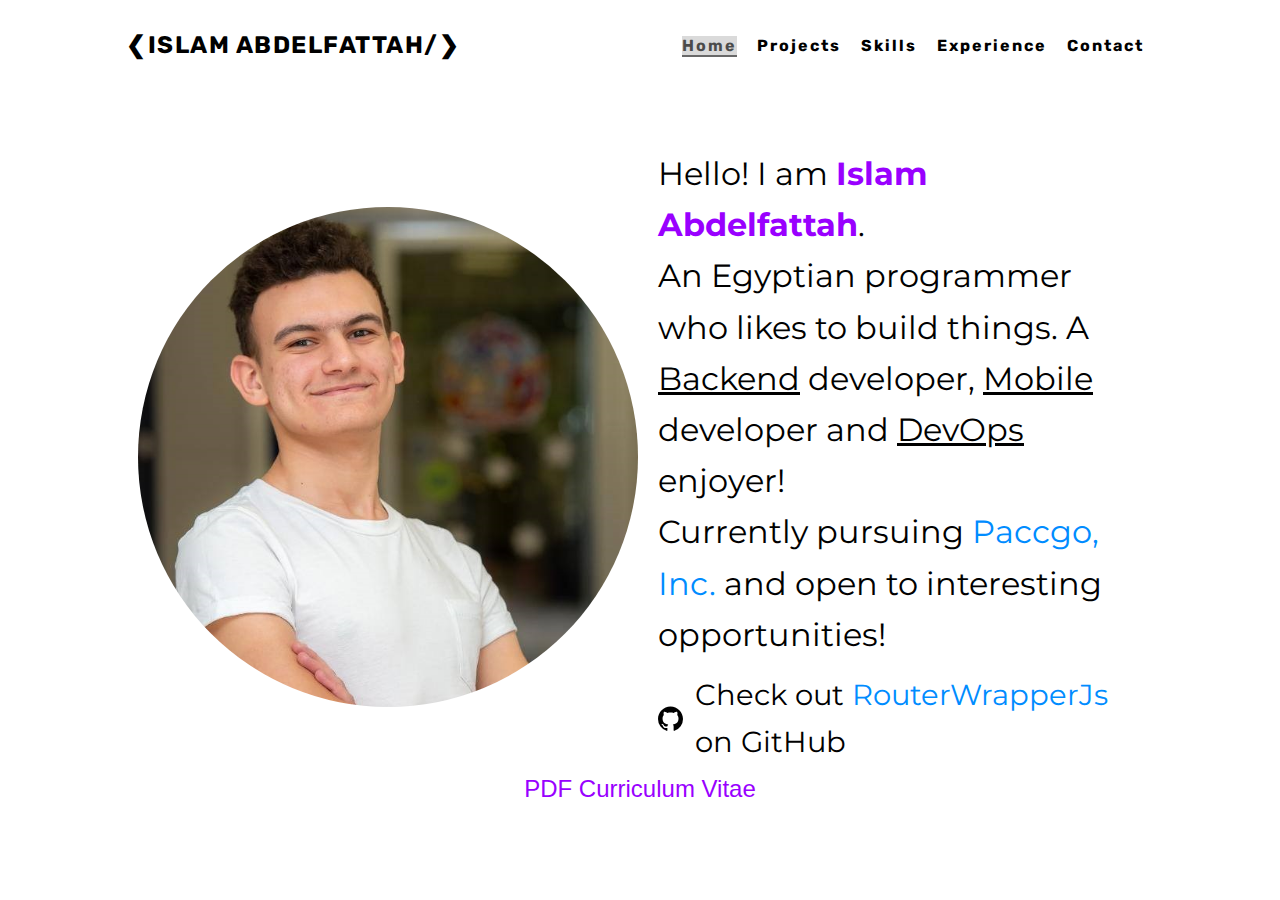
==== commit a768f557: "add RouterWrapperJs" ====
--- a/index.html
+++ b/index.html
@@ -67,7 +67,24 @@
               Currently pursuing <a target="_blank" href="https://paccgo.com"
                 style="background-color: transparent; color: #008CFF;">Paccgo, Inc.</a>
               and open to interesting opportunities!
+              <br>
             </p>
+            <div style="display:flex; flex-direction: row; margin-top: 0.75rem;">
+              <svg height="32" aria-hidden="true" viewBox="0 0 16 16" version="1.1" width="32"
+                style="align-self: center;" data-view-component="true">
+                <path
+                  d="M8 0c4.42 0 8 3.58 8 8a8.013 8.013 0 0 1-5.45 7.59c-.4.08-.55-.17-.55-.38 0-.27.01-1.13.01-2.2 0-.75-.25-1.23-.54-1.48 1.78-.2 3.65-.88 3.65-3.95 0-.88-.31-1.59-.82-2.15.08-.2.36-1.02-.08-2.12 0 0-.67-.22-2.2.82-.64-.18-1.32-.27-2-.27-.68 0-1.36.09-2 .27-1.53-1.03-2.2-.82-2.2-.82-.44 1.1-.16 1.92-.08 2.12-.51.56-.82 1.28-.82 2.15 0 3.06 1.86 3.75 3.64 3.95-.23.2-.44.55-.51 1.07-.46.21-1.61.55-2.33-.66-.15-.24-.6-.83-1.23-.82-.67.01-.27.38.01.53.34.19.73.9.82 1.13.16.45.68 1.31 2.69.94 0 .67.01 1.3.01 1.49 0 .21-.15.45-.55.38A7.995 7.995 0 0 1 0 8c0-4.42 3.58-8 8-8Z">
+                </path>
+              </svg>
+              <p style="font-size: 1.825rem; padding-left: 0.75rem;">
+                Check out
+                <a href="https://github.com/islamaf/router-wrapper-js" target="_blank"
+                  style="background-color: transparent; color: #008CFF;">
+                  RouterWrapperJs
+                </a>
+                on GitHub
+              </p>
+            </div>
           </div>
         </div>
       </div>
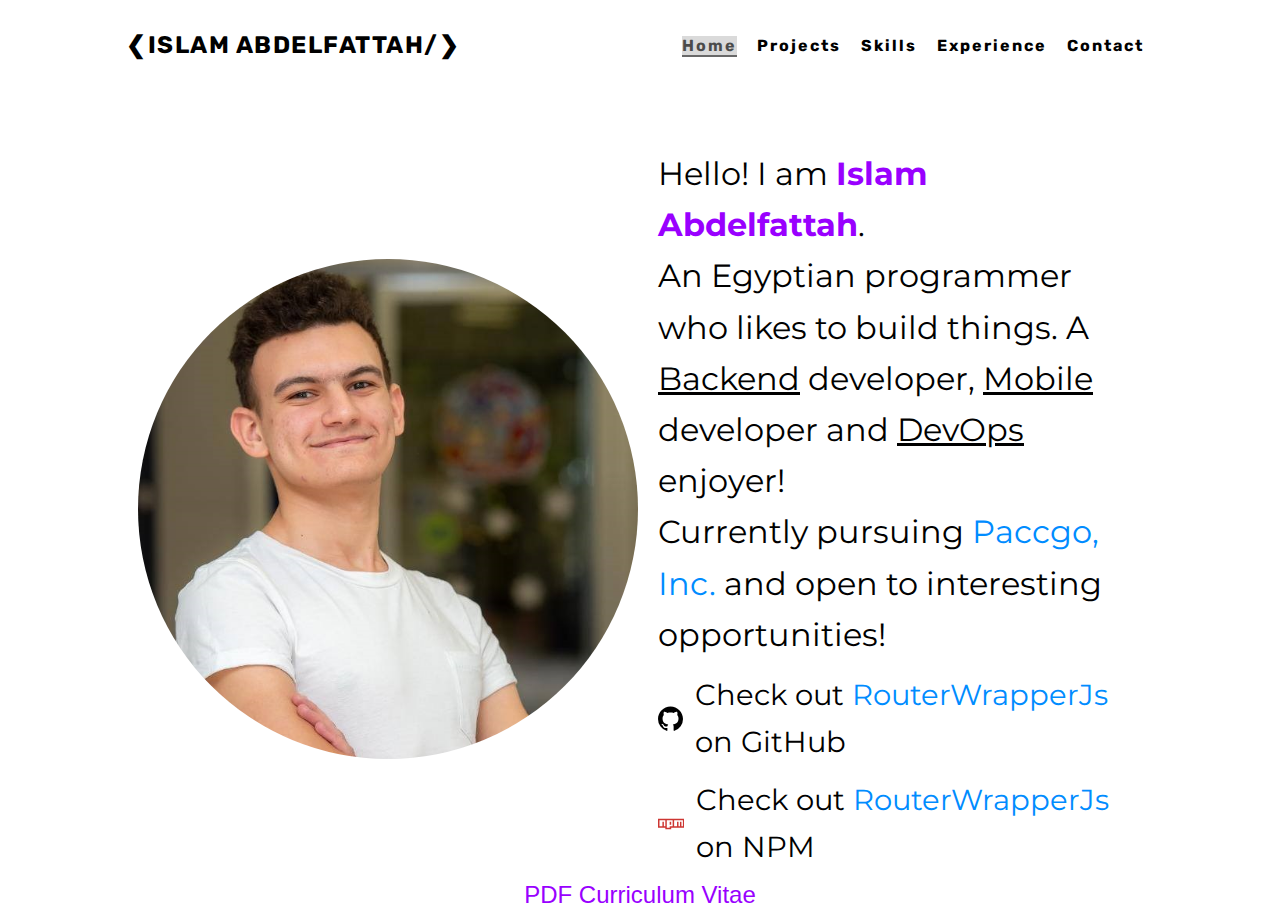
==== commit b0d13c6c: "add RouterWrapperJs npm" ====
--- a/index.html
+++ b/index.html
@@ -85,6 +85,25 @@
                 on GitHub
               </p>
             </div>
+            <div style="display:flex; flex-direction: row; margin-top: 0.75rem;">
+              <svg width="32" height="32" viewBox="0 0 500 195" version="1.1" xmlns="http://www.w3.org/2000/svg"
+                style="align-self: center;" xmlns:xlink="http://www.w3.org/1999/xlink"
+                xmlns:sketch="http://www.bohemiancoding.com/sketch/ns">
+                <g id="Page 1" stroke="none" stroke-width="1" fill="none" fill-rule="evenodd">
+                  <path
+                    d="M0,0 L500,0 L500,168 L250,168 L250,195 L139,195 L139,168 L0,168 Z M28.304251,139.493165 L83.536238,139.49349 L83.5362388,55.5592922 L111.304251,55.5592922 L111.304251,139.493491 L138.822477,139.493491 L138.822477,28.4929443 L28.304251,28.4929443 Z M166.333333,28 L166.666667,168 L221.666667,168 L221.666667,140.067308 L277.345845,140.067308 L277.345845,28 Z M221,55 L250,55 L250,112 L221,112 Z M305.333333,28 L305.333333,139 L360.664651,139 L360.664651,55.666008 L388.33133,55.666008 L388.33133,139.000547 L415.967888,139.000547 L415.967888,56 L443.664659,56 L443.664659,139 L471.338699,139 L471.338699,28 Z M305.333333,28"
+                    id="Rectangle 1" fill="#CD3632" />
+                </g>
+              </svg>
+              <p style="font-size: 1.825rem; padding-left: 0.75rem;">
+                Check out
+                <a href="https://www.npmjs.com/package/router-wrapper-js" target="_blank"
+                  style="background-color: transparent; color: #008CFF;">
+                  RouterWrapperJs
+                </a>
+                on NPM
+              </p>
+            </div>
           </div>
         </div>
       </div>
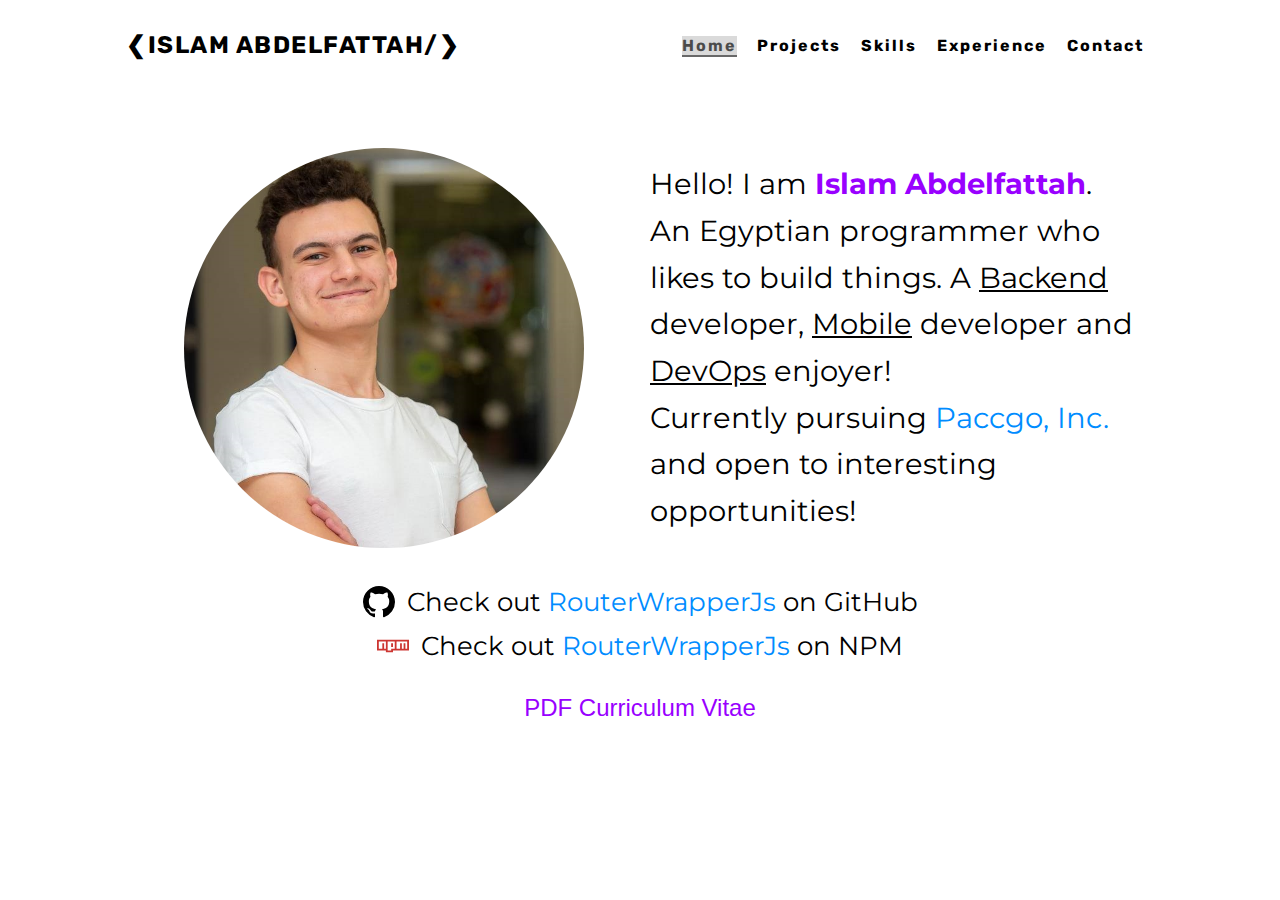
==== commit 19ea318e: "fix: style" ====
--- a/index.html
+++ b/index.html
@@ -69,43 +69,47 @@
               and open to interesting opportunities!
               <br>
             </p>
-            <div style="display:flex; flex-direction: row; margin-top: 0.75rem;">
-              <svg height="32" aria-hidden="true" viewBox="0 0 16 16" version="1.1" width="32"
-                style="align-self: center;" data-view-component="true">
-                <path
-                  d="M8 0c4.42 0 8 3.58 8 8a8.013 8.013 0 0 1-5.45 7.59c-.4.08-.55-.17-.55-.38 0-.27.01-1.13.01-2.2 0-.75-.25-1.23-.54-1.48 1.78-.2 3.65-.88 3.65-3.95 0-.88-.31-1.59-.82-2.15.08-.2.36-1.02-.08-2.12 0 0-.67-.22-2.2.82-.64-.18-1.32-.27-2-.27-.68 0-1.36.09-2 .27-1.53-1.03-2.2-.82-2.2-.82-.44 1.1-.16 1.92-.08 2.12-.51.56-.82 1.28-.82 2.15 0 3.06 1.86 3.75 3.64 3.95-.23.2-.44.55-.51 1.07-.46.21-1.61.55-2.33-.66-.15-.24-.6-.83-1.23-.82-.67.01-.27.38.01.53.34.19.73.9.82 1.13.16.45.68 1.31 2.69.94 0 .67.01 1.3.01 1.49 0 .21-.15.45-.55.38A7.995 7.995 0 0 1 0 8c0-4.42 3.58-8 8-8Z">
-                </path>
-              </svg>
-              <p style="font-size: 1.825rem; padding-left: 0.75rem;">
-                Check out
-                <a href="https://github.com/islamaf/router-wrapper-js" target="_blank"
-                  style="background-color: transparent; color: #008CFF;">
-                  RouterWrapperJs
-                </a>
-                on GitHub
-              </p>
-            </div>
-            <div style="display:flex; flex-direction: row; margin-top: 0.75rem;">
-              <svg width="32" height="32" viewBox="0 0 500 195" version="1.1" xmlns="http://www.w3.org/2000/svg"
-                style="align-self: center;" xmlns:xlink="http://www.w3.org/1999/xlink"
-                xmlns:sketch="http://www.bohemiancoding.com/sketch/ns">
-                <g id="Page 1" stroke="none" stroke-width="1" fill="none" fill-rule="evenodd">
-                  <path
-                    d="M0,0 L500,0 L500,168 L250,168 L250,195 L139,195 L139,168 L0,168 Z M28.304251,139.493165 L83.536238,139.49349 L83.5362388,55.5592922 L111.304251,55.5592922 L111.304251,139.493491 L138.822477,139.493491 L138.822477,28.4929443 L28.304251,28.4929443 Z M166.333333,28 L166.666667,168 L221.666667,168 L221.666667,140.067308 L277.345845,140.067308 L277.345845,28 Z M221,55 L250,55 L250,112 L221,112 Z M305.333333,28 L305.333333,139 L360.664651,139 L360.664651,55.666008 L388.33133,55.666008 L388.33133,139.000547 L415.967888,139.000547 L415.967888,56 L443.664659,56 L443.664659,139 L471.338699,139 L471.338699,28 Z M305.333333,28"
-                    id="Rectangle 1" fill="#CD3632" />
-                </g>
-              </svg>
-              <p style="font-size: 1.825rem; padding-left: 0.75rem;">
-                Check out
-                <a href="https://www.npmjs.com/package/router-wrapper-js" target="_blank"
-                  style="background-color: transparent; color: #008CFF;">
-                  RouterWrapperJs
-                </a>
-                on NPM
-              </p>
-            </div>
           </div>
         </div>
+      </div>
+    </div>
+    <div style="display: flex; justify-content: center; margin-top: 1.75rem;">
+      <div style="display: flex; flex-direction: row;">
+        <svg height="32" aria-hidden="true" viewBox="0 0 16 16" version="1.1" width="32" style="align-self: center;"
+          data-view-component="true">
+          <path
+            d="M8 0c4.42 0 8 3.58 8 8a8.013 8.013 0 0 1-5.45 7.59c-.4.08-.55-.17-.55-.38 0-.27.01-1.13.01-2.2 0-.75-.25-1.23-.54-1.48 1.78-.2 3.65-.88 3.65-3.95 0-.88-.31-1.59-.82-2.15.08-.2.36-1.02-.08-2.12 0 0-.67-.22-2.2.82-.64-.18-1.32-.27-2-.27-.68 0-1.36.09-2 .27-1.53-1.03-2.2-.82-2.2-.82-.44 1.1-.16 1.92-.08 2.12-.51.56-.82 1.28-.82 2.15 0 3.06 1.86 3.75 3.64 3.95-.23.2-.44.55-.51 1.07-.46.21-1.61.55-2.33-.66-.15-.24-.6-.83-1.23-.82-.67.01-.27.38.01.53.34.19.73.9.82 1.13.16.45.68 1.31 2.69.94 0 .67.01 1.3.01 1.49 0 .21-.15.45-.55.38A7.995 7.995 0 0 1 0 8c0-4.42 3.58-8 8-8Z">
+          </path>
+        </svg>
+        <p style="font-size: 1.6rem; padding-left: 0.75rem;">
+          Check out
+          <a href="https://github.com/islamaf/router-wrapper-js" target="_blank"
+            style="background-color: transparent; color: #008CFF;">
+            RouterWrapperJs
+          </a>
+          on GitHub
+        </p>
+      </div>
+    </div>
+    <div style="display: flex; justify-content: center; margin-bottom: 2rem;">
+      <div style="display: flex; flex-direction: row; margin-top: 0.75rem;">
+        <svg width="32" height="32" viewBox="0 0 500 195" version="1.1" xmlns="http://www.w3.org/2000/svg"
+          style="align-self: center;" xmlns:xlink="http://www.w3.org/1999/xlink"
+          xmlns:sketch="http://www.bohemiancoding.com/sketch/ns">
+          <g id="Page 1" stroke="none" stroke-width="1" fill="none" fill-rule="evenodd">
+            <path
+              d="M0,0 L500,0 L500,168 L250,168 L250,195 L139,195 L139,168 L0,168 Z M28.304251,139.493165 L83.536238,139.49349 L83.5362388,55.5592922 L111.304251,55.5592922 L111.304251,139.493491 L138.822477,139.493491 L138.822477,28.4929443 L28.304251,28.4929443 Z M166.333333,28 L166.666667,168 L221.666667,168 L221.666667,140.067308 L277.345845,140.067308 L277.345845,28 Z M221,55 L250,55 L250,112 L221,112 Z M305.333333,28 L305.333333,139 L360.664651,139 L360.664651,55.666008 L388.33133,55.666008 L388.33133,139.000547 L415.967888,139.000547 L415.967888,56 L443.664659,56 L443.664659,139 L471.338699,139 L471.338699,28 Z M305.333333,28"
+              id="Rectangle 1" fill="#CD3632" />
+          </g>
+        </svg>
+        <p style="font-size: 1.6rem; padding-left: 0.75rem;">
+          Check out
+          <a href="https://www.npmjs.com/package/router-wrapper-js" target="_blank"
+            style="background-color: transparent; color: #008CFF;">
+            RouterWrapperJs
+          </a>
+          on NPM
+        </p>
       </div>
     </div>
     <div class="cv">
--- a/article.css
+++ b/article.css
@@ -45,11 +45,16 @@
   font-weight: bold;
 }
 
-.intro, .projects, .my-cv, .experience {
+.intro,
+.projects,
+.my-cv,
+.experience {
   max-height: 100%;
 }
 
-.intro, .image-r, .wai-r {
+.intro,
+.image-r,
+.wai-r {
   display: flex;
   justify-content: center;
   align-items: center;
@@ -57,8 +62,8 @@
 
 .profile-pic {
   border-radius: 50%;
-  width: 500px;
-  height: 500px;
+  width: 400px;
+  height: 400px;
   /* transition: transform 1.2s ease-in-out; */
 }
 
@@ -72,10 +77,14 @@
 }
 
 .wai p {
-  font-size: 2em;
+  font-size: 1.825em;
 }
 
-.wai h1, .wai h2, .myprojects h1, .cv-header h1, .xp-header h1 {
+.wai h1,
+.wai h2,
+.myprojects h1,
+.cv-header h1,
+.xp-header h1 {
   border-bottom: 4px solid yellow;
   margin-bottom: 15px;
 }
@@ -126,7 +135,9 @@
     display: block;
   }
 
-  .wai h1, .wai h2, .myprojects h1 {
+  .wai h1,
+  .wai h2,
+  .myprojects h1 {
     line-height: normal;
   }
 
@@ -142,12 +153,12 @@
     width: 90%;
     line-height: normal;
     padding: 10px 0px;
-  }  
+  }
 
   .grid-container {
     grid-template-columns: auto;
   }
-  
+
   .grid-item {
     padding: 2rem 0;
   }
@@ -161,13 +172,16 @@
     justify-content: center;
     align-items: center;
   }
-  
+
   .xp {
     margin: 1.5rem 0;
     line-height: 2;
-  }  
+  }
 
-  .intro, .projects, .my-cv, .experience {
+  .intro,
+  .projects,
+  .my-cv,
+  .experience {
     height: 100%;
     margin-top: 3rem;
   }
